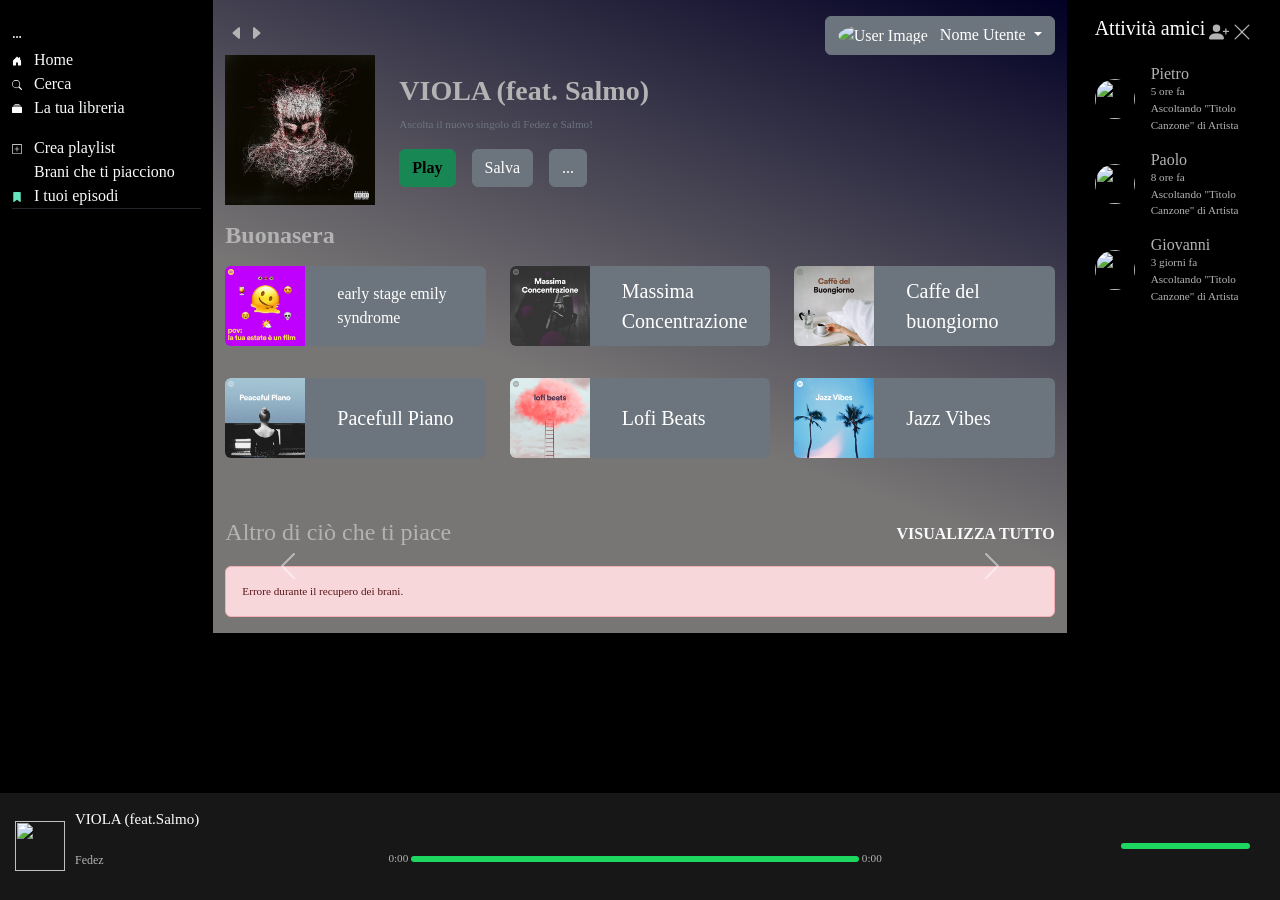
==== homepage.html @ 9c2f35fb "homepage" ====
<!DOCTYPE html>
<html lang="en">
  <head>
    <meta charset="UTF-8" />
    <meta name="viewport" content="width=device-width, initial-scale=1.0" />
    <title>musicBar</title>
    <link
      href="https://cdn.jsdelivr.net/npm/bootstrap@5.3.3/dist/css/bootstrap.min.css"
      rel="stylesheet"
      integrity="sha384-QWTKZyjpPEjISv5WaRU9OFeRpok6YctnYmDr5pNlyT2bRjXh0JMhjY6hW+ALEwIH"
      crossorigin="anonymous" />
    <link rel="stylesheet" href="./asset/css/style.css" />
    <style>
        body {
          background-color: black;
          color: white;
        }
        .playlist-item:hover {
          color: white;
          cursor: pointer;
        }
      </style>
  </head>
  <body>
    <div class="container-fluid">
        <div class="row">
          <!-- Sidebar -->
          <div class=" nero col-md-2 mt-4">
            <nav>
              <ul class="list-unstyled">
                <li>
                  <svg xmlns="http://www.w3.org/2000/svg" width="10" height="10" fill="currentColor" class="bi bi-three-dots" viewBox="0 0 16 16">
                    <path d="M3 9.5a1.5 1.5 0 1 1 0-3 1.5 1.5 0 0 1 0 3m5 0a1.5 1.5 0 1 1 0-3 1.5 1.5 0 0 1 0 3m5 0a1.5 1.5 0 1 1 0-3 1.5 1.5 0 0 1 0 3"/>
                  </svg>
                </li>
                <li>
                  <svg
                    xmlns="http://www.w3.org/2000/svg"
                    width="10"
                    height="10"
                    fill="currentColor"
                    class="bi bi-house-door-fill"
                    viewBox="0 0 16 16"
                  >
                    <path
                      d="M6.5 14.5v-3.505c0-.245.25-.495.5-.495h2c.25 0 .5.25.5.5v3.5a.5.5 0 0 0 .5.5h4a.5.5 0 0 0 .5-.5v-7a.5.5 0 0 0-.146-.354L13 5.793V2.5a.5.5 0 0 0-.5-.5h-1a.5.5 0 0 0-.5.5v1.293L8.354 1.146a.5.5 0 0 0-.708 0l-6 6A.5.5 0 0 0 1.5 7.5v7a.5.5 0 0 0 .5.5h4a.5.5 0 0 0 .5-.5"
                    />
                  </svg>
                  <a class="fs-6 link-light text-decoration-none ms-2" href="#">Home</a>
                </li>
                <li>
                  <svg
                    xmlns="http://www.w3.org/2000/svg"
                    width="10"
                    height="10"
                    fill="currentColor"
                    class="bi bi-search"
                    viewBox="0 0 16 16"
                  >
                    <path
                      d="M11.742 10.344a6.5 6.5 0 1 0-1.397 1.398h-.001q.044.06.098.115l3.85 3.85a1 1 0 0 0 1.415-1.414l-3.85-3.85a1 1 0 0 0-.115-.1zM12 6.5a5.5 5.5 0 1 1-11 0 5.5 5.5 0 0 1 11 0"
                    />
                  </svg>
                  <a class="fs-6 link-light text-decoration-none ms-2" href="#">Cerca</a>
                </li>
                <li>
                  <svg
                    xmlns="http://www.w3.org/2000/svg"
                    width="10"
                    height="10"
                    fill="currentColor"
                    class="bi bi-collection-fill"
                    viewBox="0 0 16 16"
                  >
                    <path
                      d="M0 13a1.5 1.5 0 0 0 1.5 1.5h13A1.5 1.5 0 0 0 16 13V6a1.5 1.5 0 0 0-1.5-1.5h-13A1.5 1.5 0 0 0 0 6zM2 3a.5.5 0 0 0 .5.5h11a.5.5 0 0 0 0-1h-11A.5.5 0 0 0 2 3m2-2a.5.5 0 0 0 .5.5h7a.5.5 0 0 0 0-1h-7A.5.5 0 0 0 4 1"
                    />
                  </svg>
                  <a class="fs-6 link-light text-decoration-none ms-2" href="#">La tua libreria</a>
                </li>
              </ul>
            </nav>
            <nav>
              <ul class="list-unstyled border-bottom border-dark">
                <li>
                  <svg
                    xmlns="http://www.w3.org/2000/svg"
                    width="10"
                    height="10"
                    fill="currentColor"
                    class="bi bi-plus-square"
                    viewBox="0 0 16 16"
                  >
                    <path
                      d="M14 1a1 1 0 0 1 1 1v12a1 1 0 0 1-1 1H2a1 1 0 0 1-1-1V2a1 1 0 0 1 1-1zM2 0a2 2 0 0 0-2 2v12a2 2 0 0 0 2 2h12a2 2 0 0 0 2-2V2a2 2 0 0 0-2-2z"
                    />
                    <path
                      d="M8 4a.5.5 0 0 1 .5.5v3h3a.5.5 0 0 1 0 1h-3v3a.5.5 0 0 1-1 0v-3h-3a.5.5 0 0 1 0-1h3v-3A.5.5 0 0 1 8 4"
                    />
                  </svg>
                  <a class="fs-6 link-light text-decoration-none ms-2" href="#">Crea playlist</a>
                </li>
                <li>
                  <img class="piace" src="https://i1.sndcdn.com/artworks-y6qitUuZoS6y8LQo-5s2pPA-t500x500.jpg" alt="">
                  <a class="fs-6 link-light text-decoration-none ms-2" href="#">Brani che ti piacciono</a>
                </li>
                <li>
                  <svg class="piace" xmlns="http://www.w3.org/2000/svg" viewBox="0 0 384 512"><!--!Font Awesome Free 6.7.2 by @fontawesome - https://fontawesome.com License - https://fontawesome.com/license/free Copyright 2025 Fonticons, Inc.--><path fill="#63E6BE" d="M0 48V487.7C0 501.1 10.9 512 24.3 512c5 0 9.9-1.5 14-4.4L192 400 345.7 507.6c4.1 2.9 9 4.4 14 4.4c13.4 0 24.3-10.9 24.3-24.3V48c0-26.5-21.5-48-48-48H48C21.5 0 0 21.5 0 48z"/></svg>
                  <a class="fs-6 link-light text-decoration-none ms-2" href="#">I tuoi episodi</a>
                </li>
              </ul>
            </nav>
            <!-- Menu di navigazione -->
            
<div id="playlist-list" class="row "></div>

          </div>
          <div  class=" gradiente col-md-8 pt-3">
            <div class="d-flex justify-content-between ">
              <div class="mb-1 mt-2 ms-1">
              <svg xmlns="http://www.w3.org/2000/svg" width="16" height="16" fill="currentColor" class="bi bi-caret-left-fill" viewBox="0 0 16 16">
                <path d="m3.86 8.753 5.482 4.796c.646.566 1.658.106 1.658-.753V3.204a1 1 0 0 0-1.659-.753l-5.48 4.796a1 1 0 0 0 0 1.506z"/>
              </svg>
              <svg xmlns="http://www.w3.org/2000/svg" width="16" height="16" fill="currentColor" class="bi bi-caret-right-fill" viewBox="0 0 16 16">
                <path d="m12.14 8.753-5.482 4.796c-.646.566-1.658.106-1.658-.753V3.204a1 1 0 0 1 1.659-.753l5.48 4.796a1 1 0 0 1 0 1.506z"/>
              </svg>
            </div>
            <div >
              <div class="dropdown">
                <button class="btn btn-secondary dropdown-toggle" type="button" data-bs-toggle="dropdown" aria-expanded="false">
                  <img src="https://images.unsplash.com/photo-1737901709517-a55df9db8db9?w=600&auto=format&fit=crop&q=60&ixlib=rb-4.0.3&ixid=M3wxMjA3fDB8MHxmZWF0dXJlZC1waG90b3MtZmVlZHw1OXx8fGVufDB8fHx8fA%3D%3D" alt="User Image" class="rounded-circle" style="width: 30px; height: 30px;">
                  <span class="ms-2">Nome Utente</span>
                </button>
                <ul class="dropdown-menu">
                  <li><a class="dropdown-item" href="#">Impostazioni</a></li>
                  <li><a class="dropdown-item" href="#">Account</a></li>
                  
                </ul>
              </div>
             
            </div>
            </div>
            
            
              <header class="viola mb-3 d-flex align-items-center gap-4 rounded">
                <img src="./asset/css/imgs/main/image-1.jpg" alt="VIOLA Cover" class="img-fluid" style="max-height: 150px; object-fit: cover;">
                <div >
                    <h1 class="fs-3 fw-bold ">VIOLA (feat. Salmo)</h1>
                    <p class="text-secondary">Ascolta il nuovo singolo di Fedez e Salmo!</p>
                    <div class="d-flex align-items-center mt-3 gap-3">
                        <button class="btn btn-success text-black fw-bold">Play</button>
                        <button class="btn btn-secondary">Salva</button>
                        <button class="btn btn-secondary">...</button>
                    </div>
                </div>
            </header>

            <!-- Buonasera Section -->
            <section class=" mb-2">
              <h2 class="fs-4 fw-bold mb-3">Buonasera</h2>
              <div class="row row-cols-1 row-cols-md-3 g-4">
                <div class="col">
                  <div class="mb-1 ">
                    <div class="bg-secondary text-white  d-flex align-items-center gap-3 rounded" >
                      <img class="img-fluid me-3 rounded-start" src="./asset/css/imgs/main/image-2.jpg" alt="" class=" gap-4 img-fluid" style="max-height: 80px; object-fit: cover;">
                      <p class="card-text fs-6">early stage emily syndrome</p>
                    </div>
                  </div>
                </div>
                <div class="col">
                  <div class="mb-2 ">
                    <div class="bg-secondary text-white d-flex align-items-center gap-3 rounded">
                      <img class="img-fluid me-3 rounded-start" src="./asset/css/imgs/main/image-3.jpg" alt="" class=" gap-4 img-fluid" style="max-height: 80px; object-fit: cover;">
                      <p class="card-text fs-5">Massima Concentrazione</p>
                    </div>
                  </div>
                </div>
                <div class="col">
                  <div class="mb-2">
                    <div class="text-white bg-secondary d-flex align-items-center gap-3 rounded">
                      <img class="img-fluid me-3 rounded-start" src="./asset/css/imgs/main/image-7.jpg" alt="" class=" gap-4 img-fluid" style="max-height: 80px; object-fit: cover;">
                      <p class="card-text fs-5">Caffe del buongiorno</p>
                    </div>
                  </div>
                </div>
                <div class="col">
                  <div class="mb-5 ">
                    <div class="text-white bg-secondary d-flex align-items-center gap-3 rounded">
                      <img class="img-fluid me-3 rounded-start" src="./asset/css/imgs/main/image-4.jpg" alt="" class=" gap-4 img-fluid" style="max-height: 80px; object-fit: cover;">
                      <p class="card-text fs-5">Pacefull Piano</p>
                    </div>
                  </div>
                </div>
                <div class="col">
                  <div class="mb-5">
                    <div class="bg-secondary text-white  d-flex align-items-center gap-3 rounded">
                      <img class="img-fluid me-3 rounded-start" src="./asset/css/imgs/main/image-5.jpg" alt="" class=" gap-4 img-fluid" style="max-height: 80px; object-fit: cover;">
                      <p class="card-text fs-5">Lofi Beats</p>
                      
                    </div>
                  </div>
                </div>
                <div class="col">
                  <div class="mb-5s ">
                    <div class="bg-secondary text-white d-flex align-items-center gap-3 rounded">
                      <img class="img-fluid me-3 rounded-start" src="./asset/css/imgs/main/image-6.jpg" alt="" class=" gap-4 img-fluid" style="max-height: 80px; object-fit: cover;">
                      <p class="card-text fs-5">Jazz Vibes</p>
                    </div>
                  </div>
                </div>
               
              </div>
            </section>

            <!-- Recommendations Section -->
             <section >
              <div class="d-flex justify-content-between ">
               
                  <div class="fs-4 mb-3">Altro di ciò che ti piace</div>
                  <a class="fw-bold text-light fs-6 mb-3 mt-2 text-uppercase link-offset-2 link-underline link-underline-opacity-0 " href="./asset/css/playlist.html">Visualizza tutto</a>
                
                
                
              </div>
              
              <div id="playlist-carousel" class="carousel slide" data-bs-ride="carousel">
                <div class="carousel-inner" id="carousel-items">
                  <!-- I brani verranno aggiunti qui dinamicamente -->
                </div>
                <!-- Controlli del carosello -->
                <button class="carousel-control-prev" type="button" data-bs-target="#playlist-carousel" data-bs-slide="prev">
                  <span class="carousel-control-prev-icon" aria-hidden="true"></span>
                  <span class="visually-hidden">Precedente</span>
                </button>
                <button class="carousel-control-next" type="button" data-bs-target="#playlist-carousel" data-bs-slide="next">
                  <span class="carousel-control-next-icon" aria-hidden="true"></span>
                  <span class="visually-hidden">Successivo</span>
                </button>
              </div>
              
              <!-- Messaggio di errore -->
              <div id="error-message" class="alert alert-danger d-none"></div>
              
              <!-- Contenitore per le playlist -->
              <div id="playlist-list"></div>
            
          
          </div>
          <!-- Main Content -->
          
        
              

              <div class="nero col-md-2">
                <div class=" p-3">
                  <div class="row mb-3">
                    <div class="col d-flex justify-content-between align-items-center">
                      <h5>Attività amici</h5>
                      <div>
                        <svg
                          xmlns="http://www.w3.org/2000/svg"
                          width="20"
                          height="20"
                          fill="currentColor"
                          class="bi bi-person-plus-fill"
                          viewBox="0 0 16 16"
                        >
                          <path d="M1 14s-1 0-1-1 1-4 6-4 6 3 6 4-1 1-1 1zm5-6a3 3 0 1 0 0-6 3 3 0 0 0 0 6" />
                          <path
                            fill-rule="evenodd"
                            d="M13.5 5a.5.5 0 0 1 .5.5V7h1.5a.5.5 0 0 1 0 1H14v1.5a.5.5 0 0 1-1 0V8h-1.5a.5.5 0 0 1 0-1H13V5.5a.5.5 0 0 1 .5-.5"
                          />
                        </svg>
                        <svg
                          xmlns="http://www.w3.org/2000/svg"
                          width="20"
                          height="20"
                          fill="currentColor"
                          class="bi bi-x-lg"
                          viewBox="0 0 16 16"
                        >
                          <path
                            d="M2.146 2.854a.5.5 0 1 1 .708-.708L8 7.293l5.146-5.147a.5.5 0 0 1 .708.708L8.707 8l5.147 5.146a.5.5 0 0 1-.708.708L8 8.707l-5.146 5.147a.5.5 0 0 1-.708-.708L7.293 8z"
                          />
                        </svg>
                      </div>
                    </div>
                  </div>
                  <div class="row mb-3">
                    <div class="col d-flex align-items-center">
                      <img
                        src="https://upload.wikimedia.org/wikipedia/commons/thumb/2/2d/Pope-peter_pprubens.jpg/228px-Pope-peter_pprubens.jpg"
                        alt=""
                        class="rounded-circle me-3"
                        width="40"
                        height="40"
                      />
                      <div>
                        <h6 class="mb-0">Pietro</h6>
                        <p class="mb-0">5 ore fa</p>
                        <p class="mb-0">Ascoltando "Titolo Canzone" di Artista</p>
                      </div>
                    </div>
                  </div>
                  <div class="row mb-3">
                    <div class="col d-flex align-items-center">
                      <img
                        src="https://cdn-media.italiani.it/site-reggiocalabria/sites/43/2021/01/san-paolo-ritratto-914x600.jpg"
                        alt=""
                        class="rounded-circle me-3"
                        width="40"
                        height="40"
                      />
                      <div>
                        <h6 class="mb-0">Paolo</h6>
                        <p class="mb-0">8 ore fa</p>
                        <p class="mb-0">Ascoltando "Titolo Canzone" di Artista</p>
                      </div>
                    </div>
                  </div>
                  <div class="row mb-3">
                    <div class="col d-flex align-items-center">
                      <img
                        src="https://upload.wikimedia.org/wikipedia/commons/b/b5/GRM_Inv._J-3182.jpg"
                        alt=""
                        class="rounded-circle me-3"
                        width="40"
                        height="40"
                      />
                      <div>
                        <h6 class="mb-0">Giovanni</h6>
                        <p class="mb-0">3 giorni fa</p>
                        <p class="mb-0">Ascoltando "Titolo Canzone" di Artista</p>
                      </div>
                    </div>
                  </div>
                </div>
              </div>
          </div>
          
        </div>
    <div class="container-music-bar d-flex align-center">
      <div class="container-title-song d-flex align-center">
        <img
          id="img-bar-music"
          src="https://e-cdns-images.dzcdn.net/images/cover/ebcd291a552cf494598b7613a878a386/500x500-000000-80-0-0.jpg"
          alt="" />
        <div>
          <p id="titolo-canzone-bar-music">VIOLA (feat.Salmo)</p>
          <p class="d-none-mobile cursor-pointer" id="nome-artista-bar-music">Fedez</p>
        </div>
        <span class="heart-mobile"><ion-icon name="heart-outline"></ion-icon></span>
      </div>

      <div class="container-play-music">
        <div class="container-icon-music d-flex">
          <p class="d-none-mobile"><ion-icon name="shuffle-sharp"></ion-icon></p>
          <p class="d-none-mobile" id="canzone-precedente"><ion-icon name="play-skip-back-sharp"></ion-icon></p>
          <p id="avvio-pausa"><ion-icon name="play-circle-sharp"></ion-icon></p>
          <p class="d-none-mobile" id="canzone-successiva"><ion-icon name="play-skip-forward-sharp"></ion-icon></p>
          <p class="d-none-mobile" id="reset-canzone"><ion-icon name="refresh-sharp"></ion-icon></p>
        </div>
        <div class="container-time-music d-none-mobile">
          <span id="current-time" class="time">0:00</span>
          <input type="range" id="seek-slider" max="100" value="0" />
          <span id="duration" class="time">0:00</span>
        </div>
      </div>

      <div class="container-mix">
        <div class="d-flex align-center">
          <p class="d-none-mobile"><ion-icon name="mic-sharp"></ion-icon></p>
          <p class="d-none-mobile"><ion-icon name="albums-sharp"></ion-icon></p>
          <p class="radio-mobile"><ion-icon name="radio-sharp"></ion-icon></p>
          <p id="volume" class="d-none-mobile"><ion-icon name="volume-high-sharp"></ion-icon></p>
          <input class="d-none-mobile" type="range" id="volume-slider" max="1" value="1" step="0.01" />
          <p class="d-none-mobile"><ion-icon name="expand-sharp"></ion-icon></p>
        </div>
      </div>
    </div>
    <div class="mobile-nav">
      <div class="container-icon-mobile-nav">
        <div>
          <a href="./index.html"
            ><ion-icon class="font-icon-menu" name="home-sharp"></ion-icon>
            <p>Home</p></a
          >
        </div>
        <div>
          <ion-icon class="font-icon-menu" name="search-sharp"></ion-icon>
          <p>Cerca</p>
        </div>
        <div>
          <ion-icon class="font-icon-menu" name="albums-sharp"></ion-icon>
          <p>La tua libreria</p>
        </div>
      </div>
    </div>
    <audio src=""></audio>
    <script type="module" src="https://unpkg.com/ionicons@7.1.0/dist/ionicons/ionicons.esm.js"></script>
    <script nomodule src="https://unpkg.com/ionicons@7.1.0/dist/ionicons/ionicons.js"></script>
    <script
      src="https://cdn.jsdelivr.net/npm/bootstrap@5.3.3/dist/js/bootstrap.bundle.min.js"
      integrity="sha384-YvpcrYf0tY3lHB60NNkmXc5s9fDVZLESaAA55NDzOxhy9GkcIdslK1eN7N6jIeHz"
      crossorigin="anonymous"></script>
      <script src="./asset/css/script.js"></script>
    <script src="./asset/css/musbar.js"></script>
  </body>
</html>
---- asset/css/style.css ----
@charset "UTF-8";
body {
  background-color: rgb(74, 74, 74);
  color: rgb(255, 255, 255);
}
.playlist-item:hover {
  color: rgb(255, 255, 255);
  cursor: pointer;
}
.piace {
  width: 10px;
  height: 10px;
}
.nero {
  background-color: black;
}
.gradiente {
  background: rgb(120, 117, 117);
  background: linear-gradient(20deg, rgba(120, 117, 117, 1) 40%, rgba(2, 0, 36, 1) 100%);
}
.product-card {
  position: relative;
  transition: background-color 0.3s ease;
}

.product-card:hover {
  background-color: rgba(233, 233, 233, 0.926); /* Colore di sfondo scuro quando si passa con il mouse */
}

.product-card .product-title,
.product-card .artist-name {
  transition: color 0.1s ease;
}
.viola:hover {
  background-color: #171717;
  cursor: pointer;
  transition: background-color 0.3s ease;
}
.product-card:hover .product-title,
.product-card:hover .artist-name {
  color: #1db954; /* Colore del testo quando si passa con il mouse */
}
.playlist-link {
  text-decoration: none;
  color: inherit; /* Mantiene il colore di testo ereditato dal contesto */
}

/* Opzionale: Cambia il colore del testo al passaggio del mouse */
.playlist-link:hover {
  color: #007bff; /* Puoi scegliere qualsiasi colore */
}

* {
  box-sizing: border-box;
}

.body-homepage {
  display: flex;
  flex-direction: column;
}

body {
  height: 100vh;
  display: flex;
  font-family: "Circular";
  background-color: #171717;
}

.cursor-pointer {
  cursor: pointer;
}

.d-flex {
  display: flex;
}

.grow {
  flex-grow: 1;
}

.space-between {
  justify-content: space-between;
}

.align-center {
  align-items: center;
}

.d-none {
  display: none;
}

.d-block {
  display: block;
}

.padding-ion-icon {
  margin-right: 10px;
}

.font-icon-menu {
  font-size: 20px;
}

.bg-color-black {
  background-color: black;
}

.aside-start {
  padding: 20px;
  width: 20em;
}
.aside-start ul li {
  color: #b3b3b3;
  padding-bottom: 10px;
  list-style: none;
  margin-top: 13px;
}
.aside-start ul li a {
  text-decoration: none;
  color: #b3b3b3;
}
.aside-start ul + ul {
  margin-top: 30px;
}
.aside-start ul + ul li {
  margin-top: 13px;
}
.aside-start ul + ul li div {
  width: 25px;
  height: 25px;
  display: flex;
  justify-content: center;
  align-items: center;
}
.aside-start ul + ul li:nth-of-type(1) div {
  background-color: #b3b3b3;
  color: black;
}
.aside-start ul + ul li:nth-of-type(2) div {
  background: linear-gradient(137deg, #5e29e3 30%, #f7f7f7);
  color: #b3b3b3;
}
.aside-start ul + ul li:nth-of-type(3) div {
  background-color: rgb(1, 95, 1);
  color: rgb(5, 185, 5);
}
.aside-start ul + ul li:nth-of-type(3) {
  padding-bottom: 15px;
  border-bottom: 1px solid rgba(156, 156, 156, 0.2941176471);
}

.aside-end {
  padding: 15px;
  min-width: 16em;
}
.aside-end div:nth-child(1) {
  justify-content: space-between;
}
.aside-end div:nth-child(1) div {
  gap: 5px;
}
.aside-end div:nth-child(1) div p {
  color: #b3b3b3;
  position: relative;
  top: 2px;
}
.aside-end div h3 {
  color: white;
}

.aside-end ul {
  display: flex;
  flex-direction: column;
  gap: 20px;
  margin-top: 4em;
}

.friend-name {
  font-weight: bold;
  font-size: 1rem;
}

.friend-status {
  font-size: 0.7rem;
  font-weight: 300;
}

.friend-info {
  flex-grow: 1;
}

.friend-info > div,
.friend-info p {
  margin-bottom: 5px;
}

div:nth-child(2) {
  color: #b3b3b3;
  font-size: 0.7rem;
}

.icon-aside-end {
  font-size: 16px;
  position: relative;
  top: 4px;
  right: 4px;
}

.avatar {
  width: 45px;
  height: 45px;
  border-radius: 50%;
  -o-object-fit: cover;
  object-fit: cover;
  margin-right: 10px;
}

main {
  flex-grow: 1;
  padding-bottom: 100px;
  width: 100%;
}

.main {
  overflow-y: auto;
  padding-inline: 2em;
}

.profile {
  display: flex;
  align-items: center;
  gap: 8px;
  background-color: black;
  padding: 5px;
  border-radius: 20px;
  cursor: pointer;
}

.profile img {
  height: 25px;
  width: 25px;
  border-radius: 50%;
}

.profile p {
  font-size: 12px;
  color: white;
}

.profile .icon-profile {
  position: relative;
  top: 2px;
  margin-left: 5px;
}

.container-title-song img {
  width: 50px;
  height: 50px;
  margin-right: 10px;
}
.container-title-song img + div p:nth-child(1) {
  font-size: 15px;
  color: white;
  padding-bottom: 5px;
}
.container-title-song img + div p:nth-child(2) {
  font-size: 12px;
}
.container-title-song img + div + span {
  font-size: 18px;
  margin-left: 10px;
  color: #b3b3b3;
  cursor: pointer;
}

.container-play-music {
  display: flex;
  flex-direction: column;
  justify-content: center;
}

.container-icon-music {
  justify-content: center;
  gap: 15px;
  margin-bottom: 8px;
}
.container-icon-music p {
  font-size: 27px;
  cursor: pointer;
}

.container-mix div {
  gap: 15px;
}
.container-mix div p {
  font-size: 24px;
  cursor: pointer;
  color: #b3b3b3;
}

.container-music-bar {
  justify-content: space-between;
  padding: 15px;
  position: fixed;
  bottom: 0;
  width: 100%;
  left: 0;
  z-index: 980;
  background-color: #171717;
}

#seek-slider {
  width: 40vw;
}

#reset-canzone:hover,
#canzone-successiva:hover,
#canzone-precedente:hover {
  color: #1ed760;
}

#volume-slider {
  -webkit-appearance: none;
  -moz-appearance: none;
  appearance: none;
  width: 100%;
  height: 6px;
  background: linear-gradient(to right, #1ed760 100%, #1ed760 0%);
  border-radius: 5px;
  outline: none;
  cursor: pointer;
  transition: background 0.3s ease;
}

#volume-slider::-webkit-slider-thumb {
  -webkit-appearance: none;
  appearance: none;
  height: 12px;
  width: 12px;
  border-radius: 50%;
  background: transparent;
  cursor: pointer;
  -webkit-transition: background 0.3s ease, opacity 0.3s ease;
  transition: background 0.3s ease, opacity 0.3s ease;
  opacity: 0;
}

#volume-slider:hover::-webkit-slider-thumb {
  background: #1ed760;
  opacity: 1;
}

#volume-slider::-moz-range-thumb {
  -moz-appearance: none;
  appearance: none;
  height: 12px;
  width: 12px;
  border-radius: 50%;
  background: transparent;
  cursor: pointer;
  -moz-transition: background 0.3s ease, opacity 0.3s ease;
  transition: background 0.3s ease, opacity 0.3s ease;
  opacity: 0;
}

#volume-slider:hover::-moz-range-thumb {
  background: #1ed760;
  opacity: 1;
}

#seek-slider {
  -webkit-appearance: none;
  -moz-appearance: none;
  appearance: none;
  width: 40em;
  height: 6px;
  background: linear-gradient(to right, #1ed760 100%, #1ed760 0%);
  border-radius: 5px;
  outline: none;
  cursor: pointer;
  transition: background 0.3s ease;
}

#seek-slider::-webkit-slider-thumb {
  -webkit-appearance: none;
  appearance: none;
  height: 12px;
  width: 12px;
  border-radius: 50%;
  background: transparent;
  cursor: pointer;
  -webkit-transition: background 0.3s ease, opacity 0.3s ease;
  transition: background 0.3s ease, opacity 0.3s ease;
  opacity: 0;
}

#seek-slider:hover::-webkit-slider-thumb {
  background: #1ed760;
  opacity: 1;
}

#seek-slider::-moz-range-thumb {
  -moz-appearance: none;
  appearance: none;
  height: 12px;
  width: 12px;
  border-radius: 50%;
  background: transparent;
  cursor: pointer;
  -moz-transition: background 0.3s ease, opacity 0.3s ease;
  transition: background 0.3s ease, opacity 0.3s ease;
  opacity: 0;
}

#seek-slider:hover::-moz-range-thumb {
  background: #1ed760;
  opacity: 1;
}

.spinner {
  border: 8px solid #1ed760; /* Colore di sfondo del cerchio */
  border-top: 8px solid transparent; /* Colore verde per il bordo superiore */
  border-radius: 50%;
  width: 60px;
  height: 60px;
  animation: spin 1s linear infinite;
  position: absolute;
  top: 50%;
  left: 50%;
  transform: translate(-50%, -50%);
  z-index: 980;
}

@keyframes spin {
  0% {
    transform: rotate(0deg);
  }
  100% {
    transform: rotate(360deg);
  }
}
@media screen and (max-width: 1000px) {
  .aside-end {
    display: none;
  }
  .aside-start {
    display: none;
  }
  .select {
    display: none;
  }
}

.select {
  justify-content: space-between;
  padding-block: 1em;
}

.icon-hero {
  color: #b3b3b3;
  font-size: 20px;
}

.container-icon-menu {
  background-color: #141414;
  border-radius: 50%;
  margin-right: 8px;
  width: 28px;
  height: 28px;
  display: flex;
  align-items: center;
  justify-content: center;
}

.select select {
  width: 10em;
  background-color: black;
  color: white;
  border: 0;
  border-radius: 20px;
  height: 24px;
  padding: 3px;
}

.hero {
  padding: 20px;
  background: linear-gradient(to bottom left, #333232, black 51%);
  display: flex;
}

.hero img {
  width: 25em;
  height: 22em;
  margin-right: 20px;
}

.hero-text {
  width: 100%;
}
.hero-text h1 {
  font-size: 60px;
  color: white;
  margin-block: 12px;
  font-weight: 600;
}
.hero-text h1 + p {
  color: white;
  font-size: 14px;
  margin-bottom: 20px;
}
.hero-text h1 + p + p {
  color: white;
  font-size: 14px;
}

.hero-text > div {
  justify-content: space-between;
}
.hero-text > div p {
  font-size: 12px;
  color: white;
}
.hero-text > div p + button {
  background-color: #1e1e1e;
  border: 0;
  color: grey;
  width: 13em;
  height: 22px;
  border-radius: 20px;
}

.hero-text > .container-buttons {
  justify-content: left;
  gap: 20px;
  margin-top: 15px;
}
.hero-text > .container-buttons p {
  font-size: 25px;
}

.container-buttons button:nth-child(1) {
  background-color: #1ed760;
  border: 0;
  width: 6em;
  height: 40px;
  border-radius: 25px;
  font-weight: 700;
}

.container-buttons button:nth-child(2) {
  background-color: black;
  border: 1px solid white;
  width: 6em;
  height: 40px;
  border-radius: 25px;
  font-weight: 700;
  color: white;
}

@media screen and (max-width: 1000px) {
  .hero {
    display: none;
  }
}
.section {
  margin-top: 15px;
  color: #fff;
}

.title {
  font-size: 32px;
  font-weight: bold;
}

.icon-wrap {
  display: flex;
  align-items: center;
  justify-content: space-between;
  margin-bottom: 15px;
}

.icons {
  display: none;
}

.tab-bar {
  display: none;
}

@media screen and (max-width: 1000px) {
  .icons {
    display: flex;
    -moz-column-gap: 8px;
    column-gap: 8px;
  }
  .icons ion-icon {
    color: #fff;
    font-size: 32px;
  }
  .tab-bar {
    padding-block: 16px;
    display: flex;
    -moz-column-gap: 12px;
    column-gap: 12px;
  }
  .tab-bar button {
    background-color: transparent;
    color: #fff;
    border: 0;
    font-size: 16px;
    padding-inline: 12px;
  }
}
.other-likes-section {
  color: #fff;
}
.other-likes-section .section-title {
  font-size: 24px;
  font-weight: bold;
  margin-bottom: 15px;
  margin-top: 25px;
}
.other-likes-section .card-container {
  display: flex;
  flex-wrap: wrap;
  justify-content: space-between;
  padding-bottom: 70px;
}
.other-likes-section .card {
  background-color: #282828;
  padding: 15px;
  border-radius: 5px;
  display: flex;
  flex-direction: column;
  width: 18%;
  cursor: pointer;
  gap: 15px;
}
.other-likes-section .card .card-cover {
  width: 100%;
  height: auto;
  border-radius: 5px;
  margin-bottom: 7.5px;
}
.other-likes-section .card .card-title {
  color: #fff;
  font-size: 14px;
  font-weight: bold;
  margin: 0;
  text-align: left;
}

.card:nth-child(1),
.card:nth-child(2),
.card:nth-child(3),
.card:nth-child(4),
.card:nth-child(5) {
  font-size: 1rem;
}

.cardFooter {
  display: none;
}

@media screen and (max-width: 1000px) {
  .card-container {
    row-gap: 20px;
  }
  .card-container .card {
    width: 100%;
  }
  .card-container .card .card-title {
    font-size: 24px;
  }
  .card-container .card .cardHeader {
    display: flex;
    flex-direction: row;
    -moz-column-gap: 15px;
    column-gap: 15px;
  }
  .card-container .card .cardDescription {
    display: flex;
    flex-direction: column-reverse;
    justify-content: flex-end;
    gap: 8px;
  }
  .card-container .card .cardDescription p {
    font-size: 16px;
  }
  .card-container .card .icon-wrap {
    margin-bottom: 0;
  }
  .card-container .card .card-cover {
    width: 50%;
    box-shadow: 0px 0px 9px rgba(255, 255, 255, 0.168627451);
  }
  .card-container .card .cardFooter {
    display: block;
  }
  .card-container .card .cardFooter .icon-wrap ion-icon {
    font-size: 32px;
  }
  .card-container .card .cardFooter .icon-wrap p {
    display: flex;
    align-items: center;
    -moz-column-gap: 16px;
    column-gap: 16px;
    font-size: 16px;
  }
  .card-container .card .cardFooter .icon-wrap .heartGreen {
    color: #1cd760;
  }
  .card-container .card .cardFooter .icon-wrap span {
    background-color: #1c1c1c;
    border-radius: 50%;
    width: 40px;
    height: 40px;
    display: flex;
    justify-content: center;
    align-items: center;
  }
  .card-container .card .cardFooter .icon-wrap span ion-icon {
    font-size: 24px;
  }
}
main {
  background-color: #212121;
  position: relative;
  overflow-y: auto;
}
main .select-album {
  padding: 20px;
}
main .nav-album {
  height: 60px;
}
main .hero-album {
  height: 480px;
}
main .song-container {
  background-color: rgba(0, 0, 0, 0.266);
  width: 100%;
  -webkit-backdrop-filter: blur(40px);
  backdrop-filter: blur(40px);
  color: white;
  padding-bottom: 100px;
  min-height: 130%;
}
main .album-info-wrap {
  display: flex;
  align-items: flex-end;
  padding-block: 16px;
  row-gap: 20px;
}
main .album-info-wrap img {
  width: 170px;
  margin-inline: 20px;
  box-shadow: 5px 5px 34px 2px rgba(0, 0, 0, 0.58);
}
main .album-info-wrap .album-info {
  display: flex;
  flex-direction: column;
  gap: 16px;
}
main .album-info-wrap .album-info .d-none {
  display: none;
}
main .album-info-wrap .album-info img {
  width: 20px;
  height: 20px;
  -o-object-fit: cover;
  object-fit: cover;
  border-radius: 50%;
  margin-left: 0;
  margin-right: 8px;
}
main .album-info-wrap .album-info h1 {
  font-size: clamp(20px, 3vw, 3rem);
  color: white;
  font-weight: 800;
}
main .album-info-wrap .album-info span {
  font-size: 12px;
  color: white;
}
main .album-info-wrap .album-info p {
  color: white;
  display: flex;
  align-items: center;
  gap: 3px;
}

.bold {
  font-weight: 600;
}

.thin {
  font-weight: 400;
}

main::-webkit-scrollbar {
  width: 10px;
}

main::-webkit-scrollbar-track {
  background-color: transparent;
  box-shadow: inset 0 0 5px rgba(0, 0, 0, 0.5);
  border-radius: 10px;
}

main::-webkit-scrollbar-thumb {
  background-color: rgba(255, 255, 255, 0.0862745098);
  border-radius: 10px;
}

.album-cta {
  padding: 16px 20px;
  display: flex;
  align-items: center;
  gap: 20px;
}
.album-cta .play-wrap {
  width: 48px;
  height: 48px;
  border-radius: 50%;
  display: flex;
  align-items: center;
  justify-content: center;
  background-color: #1ed760;
}
.album-cta .play-wrap .play {
  color: black;
  font-size: 24px;
  margin-left: 2px;
}
.album-cta ion-icon {
  font-size: 32px;
}

.table-wrap {
  padding-inline: 20px;
}
.table-wrap table {
  width: 100%;
  font-size: 13px;
}
.table-wrap table td {
  padding-top: 16px;
  vertical-align: middle;
}
.table-wrap table p {
  margin-bottom: 6px;
}
.table-wrap table .clock {
  font-size: 15px;
}
.table-wrap table th {
  font-weight: 400;
  padding-bottom: 6px;
  border-bottom: 1px solid rgba(255, 255, 255, 0.121);
  vertical-align: middle;
}

.l {
  text-align: left;
}

.r {
  text-align: right;
  padding-right: 20%;
}

.c {
  text-align: center;
}

.text-white {
  color: white;
}

@media screen and (max-width: 1199px) {
  main .album-info-wrap {
    flex-direction: column;
    align-items: center;
    position: relative;
  }
  main .album-info-wrap .album-info {
    padding-left: 20px;
    align-self: start;
  }
  main .album-info-wrap .album-info .album-mobile {
    color: rgba(151, 151, 151, 0.7882352941);
    display: block;
  }
  main .album-info-wrap .album-info #year {
    position: absolute;
    bottom: 16px;
    left: 73px;
    color: rgba(151, 151, 151, 0.7882352941);
  }
  .album-cta {
    position: relative;
  }
  .album-cta .play-wrap {
    position: absolute;
    right: 14px;
  }
  .album-cta .shuffle {
    position: absolute;
    right: 70px;
    display: block;
  }
  .song-container table .c {
    display: none;
  }
  .song-container table .r {
    display: none;
  }
  .song-container table tr {
    position: relative;
  }
  .song-container table tr::after {
    content: "⁝";
    font-size: 28px;
    position: absolute;
    top: 50%;
    transform: translateY(-50%);
  }
}
.hero-artist {
  height: 300px;
  background-image: url("./assets/imgs/main/image-12.jpg");
  background-size: cover;
  background-position: center;
  position: relative;
}

.main-artist {
  padding-bottom: 100px;
}

.widthTD {
  width: 9%;
}

.info-artist {
  position: absolute;
  bottom: 0;
  padding: 20px;
}
.info-artist span,
.info-artist h1,
.info-artist p {
  color: #fff;
}
.info-artist span {
  display: flex;
  align-items: center;
}
.info-artist h1 {
  font-size: clamp(20px, 4vw, 4rem);
  font-weight: 800;
  margin-top: 5px;
  margin-bottom: 15px;
}

.artist-container h3 {
  border: 1px solid #fff;
  padding: 5px 13px;
  font-weight: 900;
  color: #fff;
  border-radius: 3px;
}

.general-container {
  display: flex;
  padding: 20px;
}
.general-container h2 {
  color: #fff;
  font-size: 20px;
  font-weight: 700;
}
.general-container .textAndImg {
  display: flex;
  align-items: center;
  gap: 5px;
  margin-block: 20px;
}
.general-container .textAndImg .imgAndIcon {
  position: relative;
}
.general-container .textAndImg .imgAndIcon img {
  border-radius: 50%;
}
.general-container .textAndImg .imgAndIcon ion-icon {
  position: absolute;
  bottom: 0;
  right: 3px;
  font-size: 13px;
  background-color: #2abd5e;
  border-radius: 50%;
  color: #fff;
}
.general-container .textAndImg h4 {
  color: #fff;
  margin-bottom: 5px;
}
.general-container .popolari {
  margin-right: 130px;
}
.general-container table {
  width: 113%;
}
.general-container table tr {
  margin-block: 10px;
  font-size: 15px;
}
.general-container table .number {
  font-size: 14px;
  padding-left: 25px;
  vertical-align: middle;
  padding-block: 17px;
}
.general-container table .artist-img {
  padding-inline: 10px;
  vertical-align: middle;
}
.general-container table .song {
  vertical-align: middle;
}
.general-container table .riproduzioni {
  padding-inline: 80px;
  vertical-align: middle;
  text-align: center;
}
.general-container table .durata {
  text-align: end;
  vertical-align: middle;
}

#altro {
  padding-left: 2rem;
  font-size: 10px;
  color: rgba(255, 255, 255, 0.6705882353);
  font-weight: bold;
  cursor: pointer;
}

@media screen and (max-width: 1199px) {
  .main-artist {
    padding-bottom: 150px;
  }
  .general-container {
    flex-direction: column-reverse;
  }
  .info-artist span.d-none-mobile {
    display: none;
  }
  .info-artist #artistTitle {
    font-size: clamp(55px, 4vw, 4rem);
  }
  .popolari table {
    width: 100%;
  }
  .popolari table tr {
    position: relative;
  }
  .popolari table tr::after {
    content: "⁝";
    font-size: 28px;
    position: absolute;
    top: 15px;
    transform: translateY(-50%);
    right: -93px;
  }
  .popolari table tr .riproduzioni {
    font-size: 12px;
    display: none;
  }
  .popolari table tr .durata {
    display: none;
  }
  .popolari table tr .song p {
    width: 104%;
    text-overflow: ellipsis;
    overflow: hidden;
    display: -webkit-box;

    -webkit-box-orient: vertical;
    overflow: hidden;
  }
  .popolari table tr .song p + p {
    display: block;
  }
}
.mobile-nav {
  position: fixed;
  bottom: 0;
  left: 0;
  right: 0;
  z-index: 1000;
  padding-block: 0.7rem;
  background-color: rgba(0, 0, 0, 0.84);
  display: none;
}

.container-icon-mobile-nav {
  display: flex;
  text-align: center;
  justify-content: space-around;
  color: #b3b3b3;
}
.container-icon-mobile-nav a {
  text-decoration: none;
  color: #b3b3b3;
}
.container-icon-mobile-nav p {
  font-size: 1rem;
}

@media screen and (max-width: 1000px) {
  .mobile-nav {
    display: block;
  }
  .container-music-bar {
    bottom: 61px;
    background-color: #272727;
  }
  .d-none-mobile {
    display: none;
  }
  .radio-mobile {
    position: absolute;
    right: 109px;
    top: 50%;
    transform: translateY(-50%);
  }
  .heart-mobile {
    position: absolute;
    right: 65px;
    top: 50%;
    transform: translateY(-50%);
  }
  .heart-mobile ion-icon {
    font-size: 22px;
  }
  #avvio-pausa {
    position: absolute;
    right: 19px;
    top: 50%;
    transform: translateY(-50%);
  }
  .container-music-bar {
    width: 93%;
    border-radius: 15px;
    left: 50%;
    transform: translateX(-50%);
  }
  #img-bar-music {
    border-radius: 7px;
  }
  #titolo-canzone-bar-music {
    padding-bottom: 0;
  }
}
.searchBar {
  display: flex;
  justify-content: center;
  flex-direction: column;
}
.searchBar h1 {
  font-size: clamp(14px, 2vw, 3.5rem);
  margin-block: 1rem;
  align-self: start;
  color: #fff;
}
.searchBar form {
  width: 100%;
  display: flex;
  background-color: white;
  padding: 0.5rem 0.75rem;
  border-radius: 7px;
  vertical-align: middle;
  color: black;
}
.searchBar form ion-icon {
  vertical-align: middle;
  font-size: 20px;
  padding-right: 5px;
}
.searchBar #inputSearchBar {
  width: 100%;
  background-color: transparent;
  border: none;
}
.searchBar #inputSearchBar::-moz-placeholder {
  color: black;
}
.searchBar #inputSearchBar::placeholder {
  color: black;
}
.searchBar #inputSearchBar:focus-visible {
  outline: none;
  border: none;
}

.sfoglia h3 {
  color: white;
  margin-block: 1rem;
}
.sfoglia .col:nth-child(5n + 1) .cardSearch {
  background-color: red;
}
.sfoglia .col:nth-child(5n + 2) .cardSearch {
  background-color: orange;
}
.sfoglia .col:nth-child(5n + 3) .cardSearch {
  background-color: green;
}
.sfoglia .col:nth-child(5n + 4) .cardSearch {
  background-color: darkblue;
}
.sfoglia .col:nth-child(5n + 5) .cardSearch {
  background-color: purple;
}
.sfoglia .cardSearch {
  width: 100%;
  border-radius: 8px;
  padding: 0.75rem 1rem;
  text-align: end;
  overflow: hidden;
  display: flex;
  justify-content: space-between;
  color: white;
}
.sfoglia .cardSearch h4 {
  text-align: start;
}
.sfoglia .cardSearch img {
  height: 140px;
  margin-top: 12px;
  border-radius: 15px;
  transform: rotate(22deg) translate(38px);
  box-shadow: -1px 1px 8px rgba(0, 0, 0, 0.4509803922);
}

.ricerca ul li:hover {
  background-color: rgba(78, 78, 78, 0.7294117647);
  border-radius: 5px;
}
.ricerca ul li:hover > div > div > p:hover {
  text-decoration: underline;
}

.pSearchBar {
  height: 30.5px;
}

.barraMusicS {
  height: 11.5px;
}
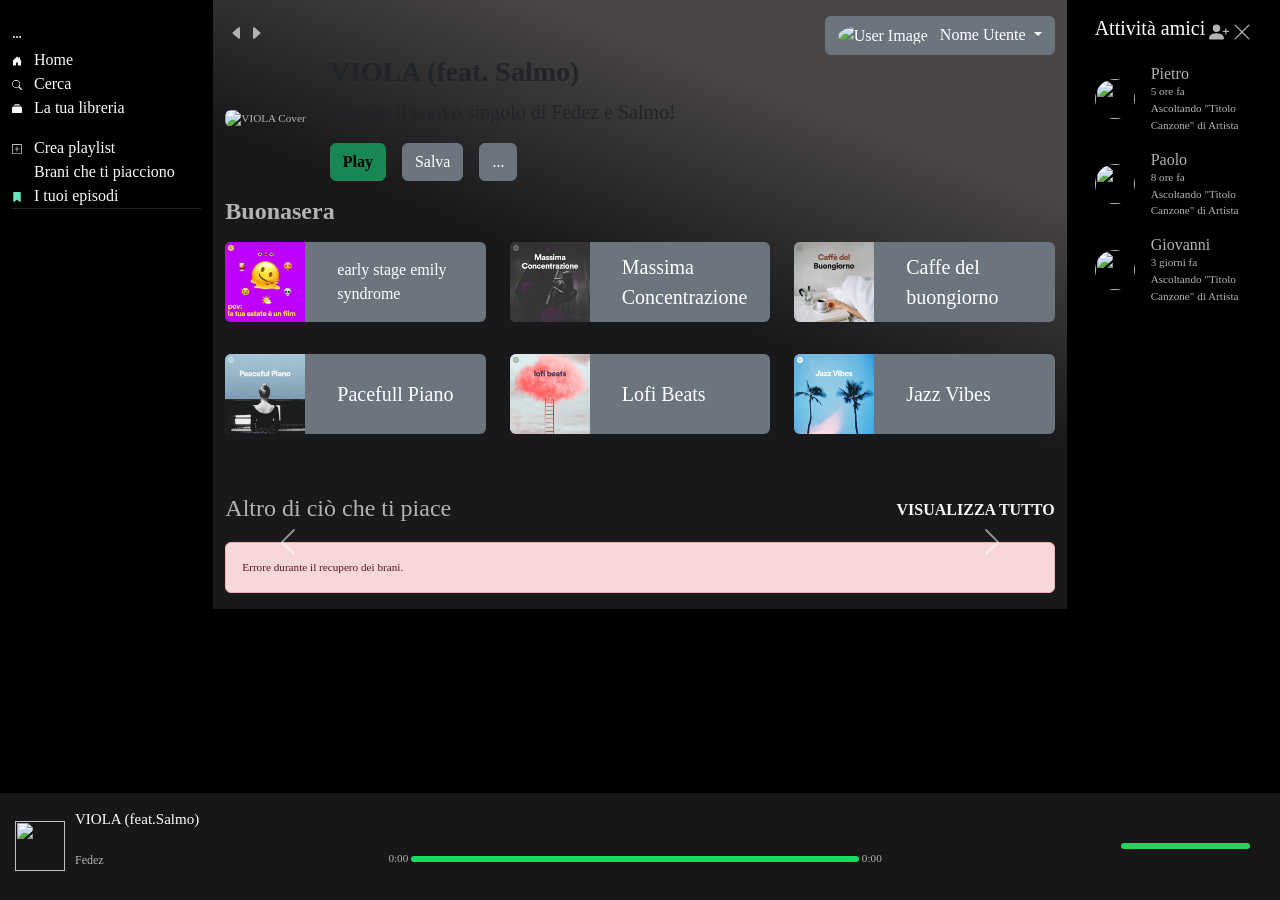
==== commit d69c9d24: "mod" ====
--- a/homepage.html
+++ b/homepage.html
@@ -115,7 +115,7 @@
 <div id="playlist-list" class="row "></div>
 
           </div>
-          <div  class=" gradiente col-md-8 pt-3">
+          <div class=" gradiente col-md-8 pt-3">
             <div class="d-flex justify-content-between ">
               <div class="mb-1 mt-2 ms-1">
               <svg xmlns="http://www.w3.org/2000/svg" width="16" height="16" fill="currentColor" class="bi bi-caret-left-fill" viewBox="0 0 16 16">
@@ -143,10 +143,10 @@
             
             
               <header class="viola mb-3 d-flex align-items-center gap-4 rounded">
-                <img src="./asset/css/imgs/main/image-1.jpg" alt="VIOLA Cover" class="img-fluid" style="max-height: 150px; object-fit: cover;">
+                <img class="rounded-start" src="https://e-cdns-images.dzcdn.net/images/cover/ebcd291a552cf494598b7613a878a386/500x500-000000-80-0-0.jpg" alt="VIOLA Cover" class="img-fluid" style="max-height: 200px; object-fit: cover;">
                 <div >
-                    <h1 class="fs-3 fw-bold ">VIOLA (feat. Salmo)</h1>
-                    <p class="text-secondary">Ascolta il nuovo singolo di Fedez e Salmo!</p>
+                    <h1 class="fs-3 fw-bold text-dark">VIOLA (feat. Salmo)</h1>
+                    <p class="text-dark fs-5">Ascolta il nuovo singolo di Fedez e Salmo!</p>
                     <div class="d-flex align-items-center mt-3 gap-3">
                         <button class="btn btn-success text-black fw-bold">Play</button>
                         <button class="btn btn-secondary">Salva</button>
--- a/asset/css/style.css
+++ b/asset/css/style.css
@@ -3,6 +3,7 @@
   background-color: rgb(74, 74, 74);
   color: rgb(255, 255, 255);
 }
+
 .playlist-item:hover {
   color: rgb(255, 255, 255);
   cursor: pointer;
@@ -15,8 +16,8 @@
   background-color: black;
 }
 .gradiente {
-  background: rgb(120, 117, 117);
-  background: linear-gradient(20deg, rgba(120, 117, 117, 1) 40%, rgba(2, 0, 36, 1) 100%);
+  background: rgb(74, 70, 70);
+  background: linear-gradient(201deg, rgba(74, 70, 70, 1) 21%, rgba(25, 25, 27, 1) 48%);
 }
 .product-card {
   position: relative;
@@ -32,7 +33,9 @@
   transition: color 0.1s ease;
 }
 .viola:hover {
-  background-color: #171717;
+  background: rgb(120, 117, 117);
+  background: linear-gradient(20deg, rgba(120, 117, 117, 1) 40%, rgba(2, 0, 36, 1) 100%);
+
   cursor: pointer;
   transition: background-color 0.3s ease;
 }
